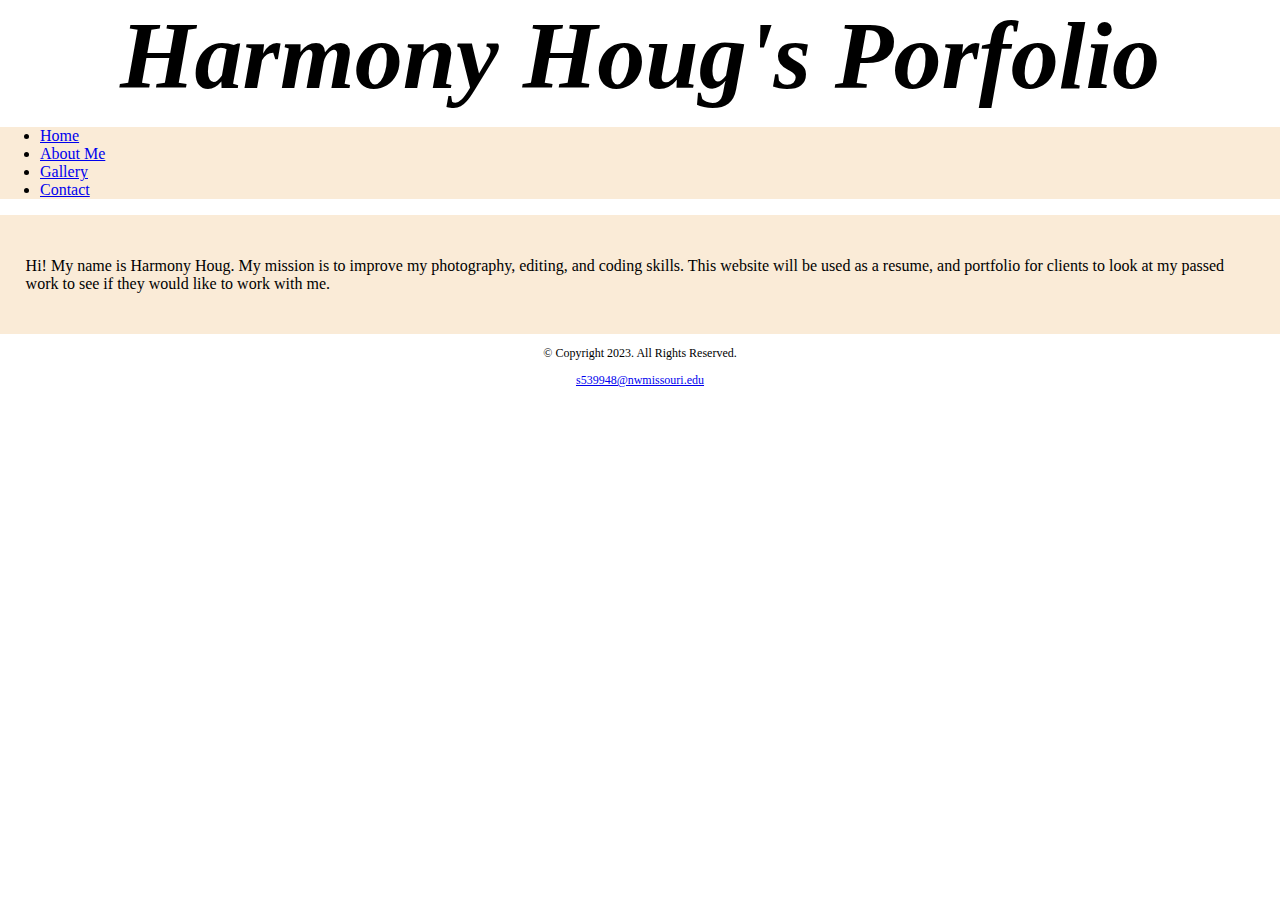
==== index.html @ 9bcc7d57 "Portfolio Milestone 4" ====
<!DOCTYPE html>
    <!-- Student Name: Harmony Houg
         File Name: Portfolio Project:home
         Date: September 13, 2023
    -->

<html lang="en">

<head>
    <title>Harmony Houg's Porfolio</title>
    <meta charset="utf-8">
    <link rel="stylesheet" href="css/style.css">
</head>

<body>
    
    <div id="container">
    
        <!-- Use the header area for the website name of logo -->
        <header>
            <h1>Harmony Houg's Porfolio</h1>
        </header>


        <!-- Use the nav area to add hyperlinks to other pages within the website -->
        <nav>
            <ul>
                <li><a href="index.html">Home</a></li>
                <li><a href="about.html">About Me</a></li>
                <li><a href="gallery.html">Gallery</a></li>
                <li><a href="contact.html">Contact</a></li>
            </ul>
        </nav>


        <!-- Use the main area to add the main content of the webpage -->
        <main>
            <div id="intro">
            
                <p>Hi! My name is Harmony Houg. My mission is to improve my photography, editing, and coding skills. This website will be used as a resume, and portfolio for clients to look at my passed work to see if they would like to work with me.</p>
            
            </div>
        </main>


        <!-- Use the footer area to add webpage footer content -->
        <footer>
            <p>&copy; Copyright 2023. All Rights Reserved.</p>
            <p><a href="mailto:s539948@nwmissouri.edu">s539948@nwmissouri.edu</a></p>
        </footer>
    
    </div>
</body>
</html>
---- css/style.css ----
/*
    Author: Harmony Houg
    Date: 9/19/2023
    File Name: style.css
*/

/* CSS Reset */
body, header, nav, main, footer, img, h1 {
    margin: 0;
    padding: 0;
    border: 0;
}

/* Style rule for images */
img {
    max-width: 100%;
    display: block;
}

/* Style rule for header content */
header {
    text-align: center;
    font-size: 3em;
}

header h1 {
    font-style: italic;
}

/* Style rule for navigation content */
nav {
    background-color: antiquewhite;
}

/* Style rule for main content */
main {
    padding: 2%;
    background-color: antiquewhite;
}

/* Style rule for footer content */
footer {
    color: black;
    text-align: center;
    font-size: 0.75em;
    padding: 0 1em;
}
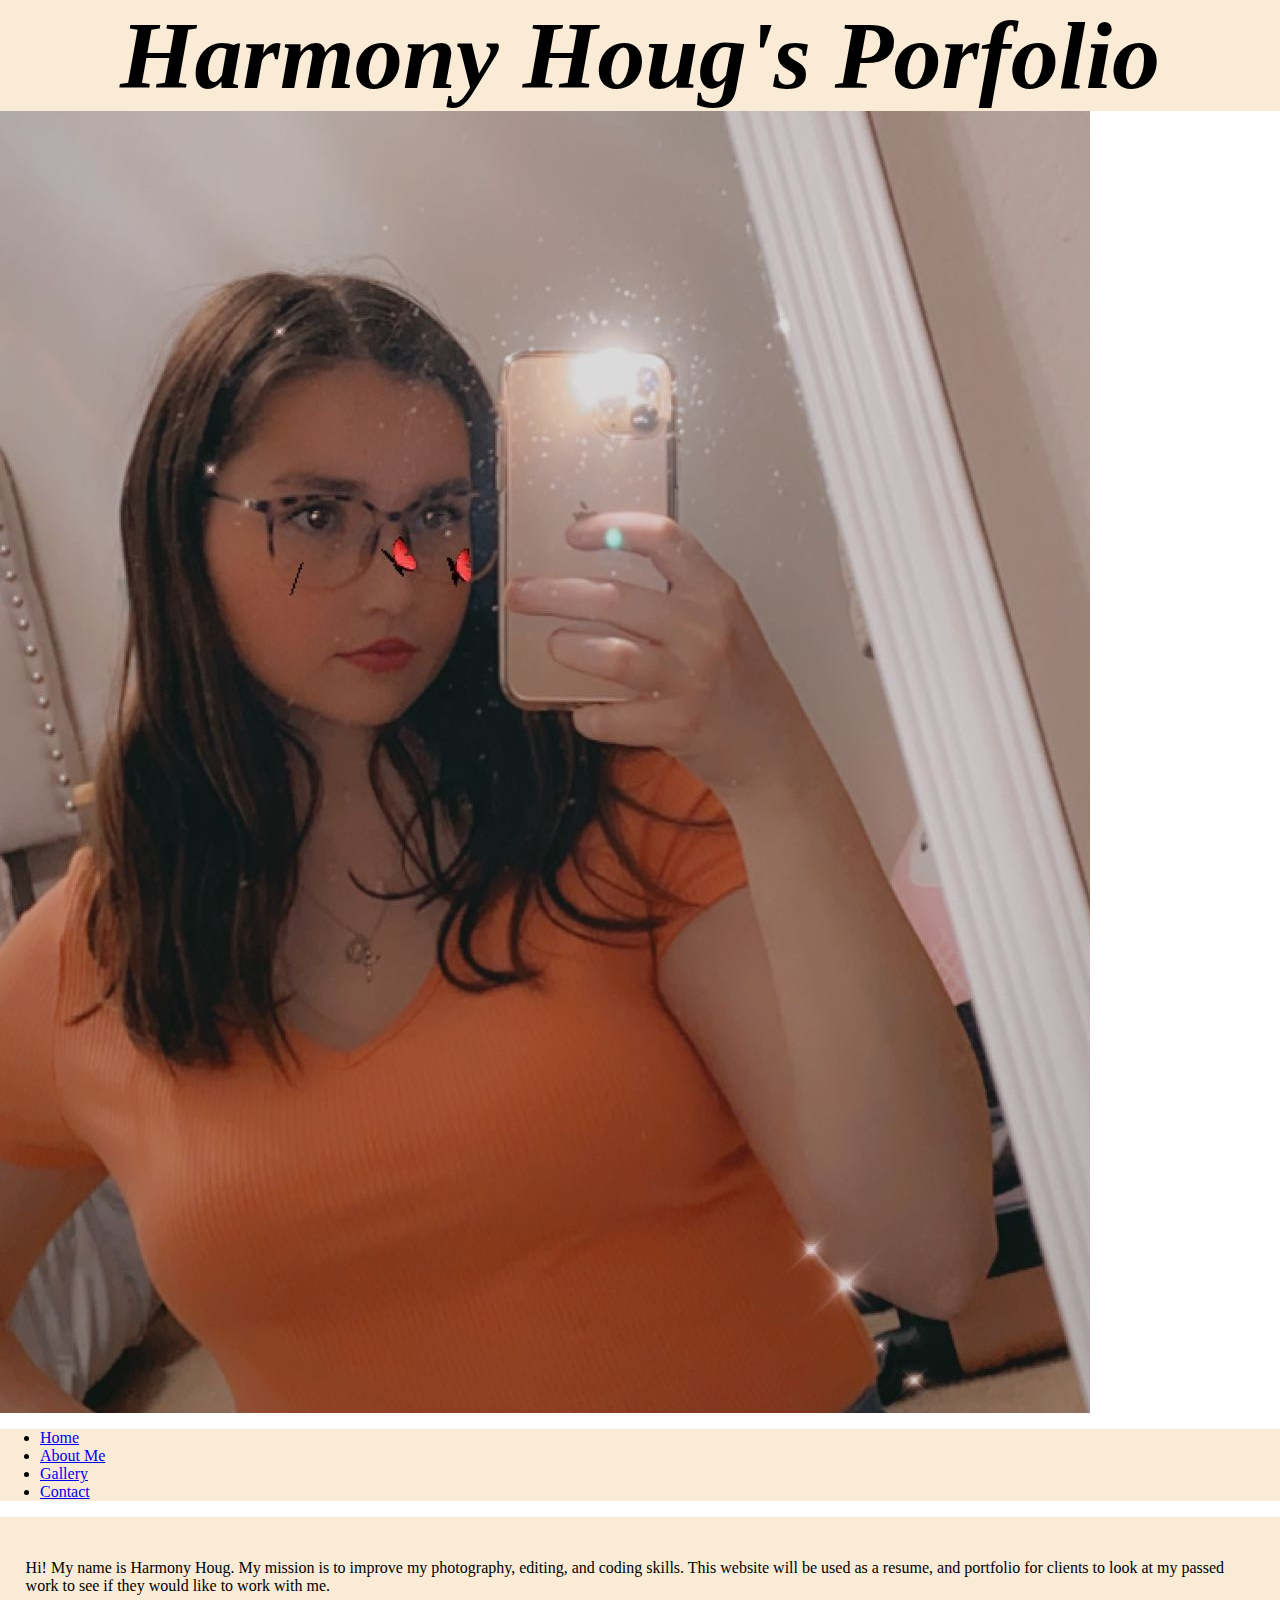
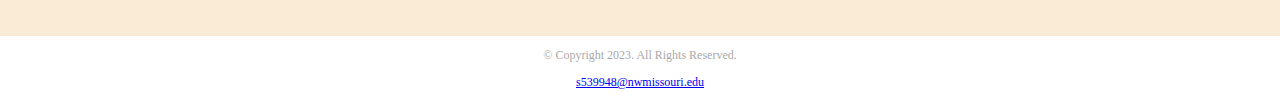
==== commit db838a5d: "Portfolio" ====
--- a/index.html
+++ b/index.html
@@ -19,6 +19,7 @@
         <!-- Use the header area for the website name of logo -->
         <header>
             <h1>Harmony Houg's Porfolio</h1>
+            <img src="images/Harmony.jpg" alt="Photo of Harmony">
         </header>
 
 
@@ -38,7 +39,6 @@
             <div id="intro">
             
                 <p>Hi! My name is Harmony Houg. My mission is to improve my photography, editing, and coding skills. This website will be used as a resume, and portfolio for clients to look at my passed work to see if they would like to work with me.</p>
-            
             </div>
         </main>
 
@@ -48,7 +48,6 @@
             <p>&copy; Copyright 2023. All Rights Reserved.</p>
             <p><a href="mailto:s539948@nwmissouri.edu">s539948@nwmissouri.edu</a></p>
         </footer>
-    
     </div>
 </body>
 </html>--- a/css/style.css
+++ b/css/style.css
@@ -25,6 +25,7 @@
 
 header h1 {
     font-style: italic;
+    background-color: antiquewhite;
 }
 
 /* Style rule for navigation content */
@@ -40,7 +41,7 @@
 
 /* Style rule for footer content */
 footer {
-    color: black;
+    color: darkgray;
     text-align: center;
     font-size: 0.75em;
     padding: 0 1em;
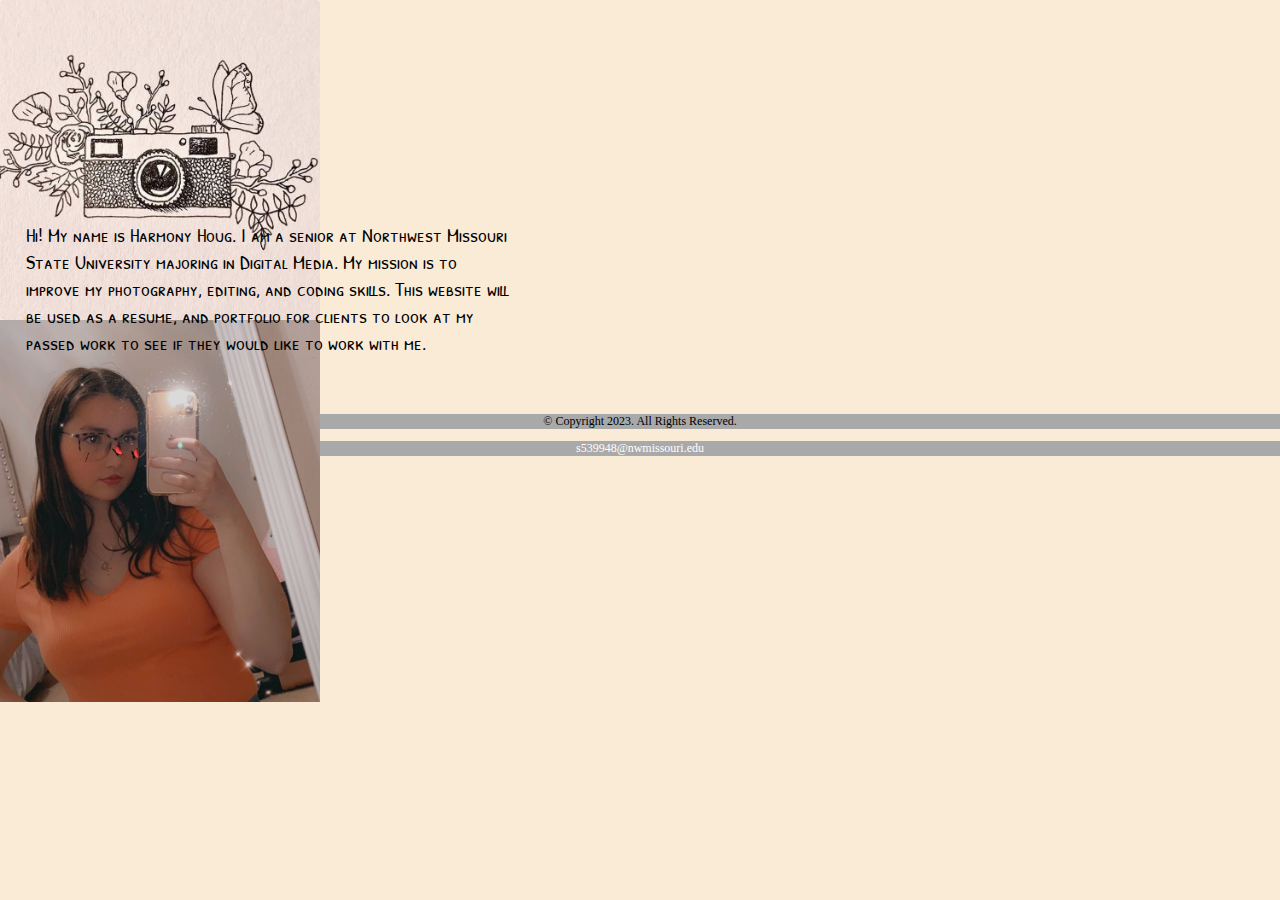
==== commit 3fc93e38: "Portfolio Project" ====
--- a/index.html
+++ b/index.html
@@ -10,6 +10,8 @@
     <title>Harmony Houg's Porfolio</title>
     <meta charset="utf-8">
     <link rel="stylesheet" href="css/style.css">
+    <meta name="viewport" content="width=device-width, initial-scale=1.0"> 
+    <link href="https://fonts.googleapis.com/css2?family=Patrick+Hand+SC&display=swap" rel="stylesheet">
 </head>
 
 <body>
@@ -18,8 +20,8 @@
     
         <!-- Use the header area for the website name of logo -->
         <header>
-            <h1>Harmony Houg's Porfolio</h1>
-            <img src="images/Harmony.jpg" alt="Photo of Harmony">
+            <img src="images/Harmony-Studios-Logo.JPG" alt="Harmonys Logo" class="round">
+            <img src="images/Harmony.jpg" alt="Picture of Harmony">
         </header>
 
 
@@ -36,9 +38,16 @@
 
         <!-- Use the main area to add the main content of the webpage -->
         <main>
-            <div id="intro">
+            <div class="mobile">
             
-                <p>Hi! My name is Harmony Houg. My mission is to improve my photography, editing, and coding skills. This website will be used as a resume, and portfolio for clients to look at my passed work to see if they would like to work with me.</p>
+                <p>Hi! My name is Harmony Houg. I am from the Kansas City, Missouri area. Currently I am majoring in Digital Media with an emphasis in Visual Imaging at Northwest Missouri State University. I plan to graduate December 2024. I am wanting to use this website for my resume and part of my portfolio when looking for employers or clients.</p>
+                
+            </div>
+            
+            <div class="tablet-desktop">
+            
+                <p>Hi! My name is Harmony Houg. I am a senior at Northwest Missouri State University majoring in Digital Media. My mission is to improve my photography, editing, and coding skills. This website will be used as a resume, and portfolio for clients to look at my passed work to see if they would like to work with me.</p>
+                
             </div>
         </main>
 
--- a/css/style.css
+++ b/css/style.css
@@ -5,44 +5,189 @@
 */
 
 /* CSS Reset */
-body, header, nav, main, footer, img, h1 {
+body, header, nav, main, footer, img, ul, h3 {
     margin: 0;
     padding: 0;
     border: 0;
 }
 
-/* Style rule for images */
+/* Style rule for body and images */
+body {
+    background-color: antiquewhite;
+}
+
 img {
     max-width: 100%;
     display: block;
 }
 
+/* Style rules for mobile viewport */
+
 /* Style rule for header content */
 header {
-    text-align: center;
-    font-size: 3em;
+    position: -webkit-sticky;
+    position: sticky;
+    top: 0;
+    background-color: antiquewhite;
+    height: 150px;
 }
 
-header h1 {
-    font-style: italic;
-    background-color: antiquewhite;
+header img {
+    margin: 0 auto;
 }
 
 /* Style rule for navigation content */
 nav {
     background-color: antiquewhite;
+    width: 70%;
+    float: right;
+    margin: 5em 3em 0 0;
+}
+
+nav ul {
+    list-style-type: none;
+    margin: 0;
+    text-align: right;
+}
+
+nav li {
+    display: grid;
+    font-size: 1.5em;
+    font-family: 'Patrick Hand SC', cursive;
+}
+
+nav li a {
+    display: block;
+    color: antiquewhite;
+    text-align: center;
+    padding: 0.5em 1em;
+    text-decoration: none;
+}
+
+/* Show mobile class, hide tablet-desktop class */
+.mobile {
+    display: block;
+}
+
+.tablet-desktop {
+    display: none;
 }
 
 /* Style rule for main content */
 main {
+    clear: left;
     padding: 2%;
     background-color: antiquewhite;
+    font-size: 1.25em;
+    font-family: 'Patrick Hand SC', cursive;
 }
 
 /* Style rule for footer content */
-footer {
-    color: darkgray;
+footer p{
+    background-color: darkgray;
     text-align: center;
     font-size: 0.75em;
     padding: 0 1em;
-}+}
+
+footer p a {
+    color: #fff;
+    text-decoration: none;
+}
+
+.round {
+    border-radius: 5px;
+}
+
+/* Media Query for Tablet Viewport */
+@media screen and (min-width: 630px){
+    
+    /* Tablet Viewport: Show tablet-desktop class, hide mobile class */
+    .tablet-desktop {
+        display: grid;
+    }
+    
+    .mobile {
+        display: none;
+    }
+    
+    /* Tablet Viewport: Style rule for header */
+    header {
+        position: static;
+        padding-bottom: 2%;
+    }
+    
+    /* Tablet Viewport: Style rules for nav area */
+    nav li {
+        display: grid;
+        border: 1px solid antiquewhite;
+    }
+    
+    /* Tablet Viewport: Style rules for main content area */
+    main ul {
+        margin: auto;
+    }
+
+    #services {
+        clear: right;
+    }
+
+    #contact {
+        text-align: center;
+    }
+}
+
+/* Media Query for Desktop Viewport */
+@media screen and (min-width: 769px) {
+    
+    /* Desktop Viewport: Style rule for header */
+    header {
+        width: 25%;
+        float: left;
+    }
+    
+    /* Desktop Viewport: Style rules for nav area */
+    nav {
+        float: right;
+        width: 60%;
+        margin: auto;
+    }
+    
+    nav ul {
+        text-align: center;
+    }
+    
+    nav li {
+        border: none;
+    }
+    
+    nav li a {
+        padding: 0.5em 1em;
+    }
+    
+    nav li a:hover {
+        color: antiquewhite;
+        background-color: darkgray;
+    }
+    
+    /* Desktop Viewport: Style rules for main content */
+    main {
+        clear: left;
+    }
+    
+    main h3 {
+        font-size: 2em;
+    }
+    
+     main ul {
+        margin: auto;
+    }
+
+    #services {
+        clear: right;
+    }
+
+    #contact {
+        text-align: center;
+    }
+}
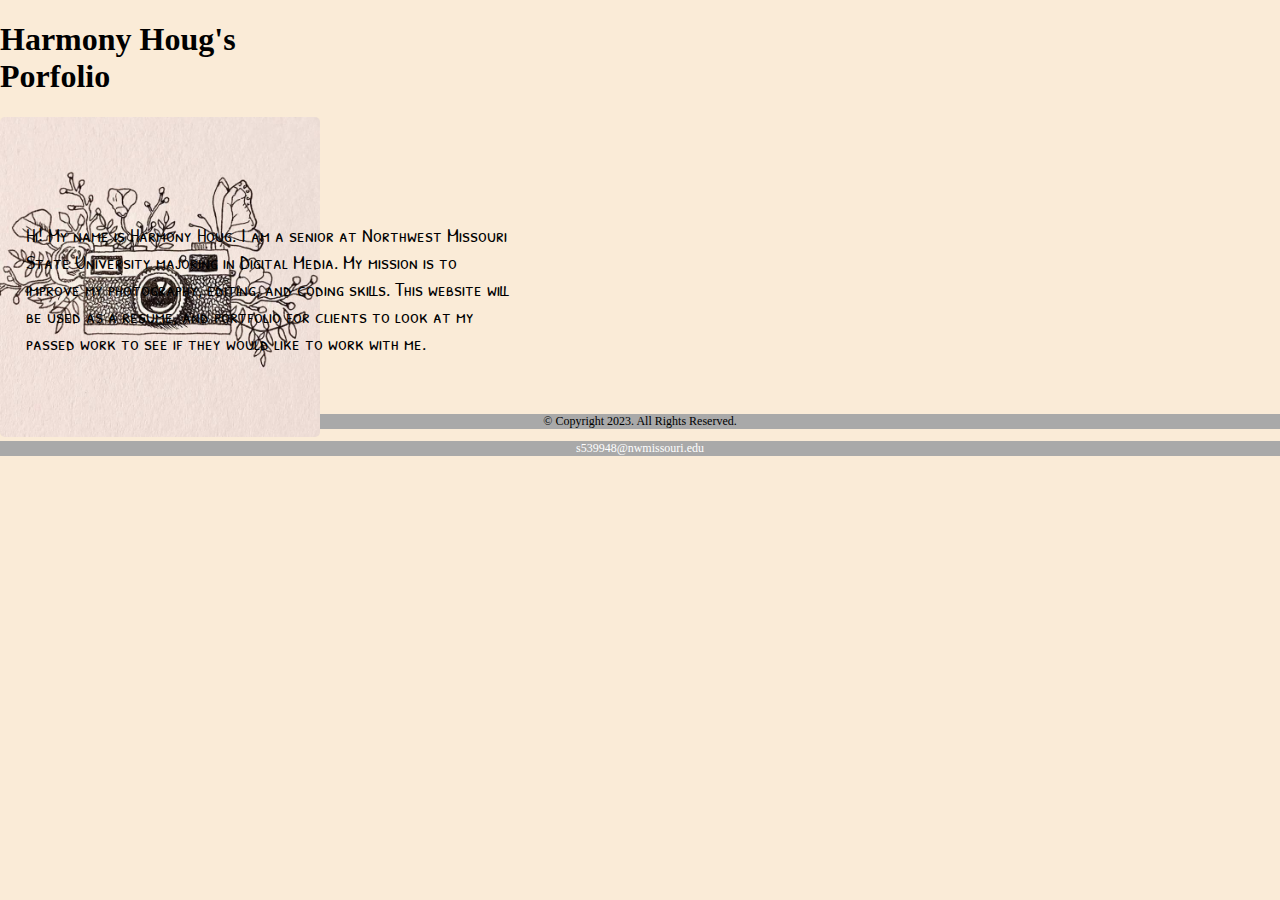
==== commit 81dce94f: "Portfolio" ====
--- a/index.html
+++ b/index.html
@@ -20,8 +20,8 @@
     
         <!-- Use the header area for the website name of logo -->
         <header>
+            <h1>Harmony Houg's Porfolio</h1>
             <img src="images/Harmony-Studios-Logo.JPG" alt="Harmonys Logo" class="round">
-            <img src="images/Harmony.jpg" alt="Picture of Harmony">
         </header>
 
 
--- a/css/style.css
+++ b/css/style.css
@@ -5,7 +5,7 @@
 */
 
 /* CSS Reset */
-body, header, nav, main, footer, img, ul, h3 {
+body, header, nav, main, footer, img, ul, h3, div {
     margin: 0;
     padding: 0;
     border: 0;
@@ -23,81 +23,81 @@
 
 /* Style rules for mobile viewport */
 
-/* Style rule for header content */
-header {
-    position: -webkit-sticky;
-    position: sticky;
-    top: 0;
-    background-color: antiquewhite;
-    height: 150px;
-}
+    /* Style rule for header content */
+    header {
+        position: -webkit-sticky;
+        position: sticky;
+        top: 0;
+        background-color: antiquewhite;
+        height: 150px;
+    }
 
-header img {
-    margin: 0 auto;
-}
+    header img {
+        margin: 0 auto;
+    }
 
-/* Style rule for navigation content */
-nav {
-    background-color: antiquewhite;
-    width: 70%;
-    float: right;
-    margin: 5em 3em 0 0;
-}
+    /* Style rule for navigation content */
+    nav {
+        background-color: antiquewhite;
+        width: 70%;
+        float: right;
+        margin: 5em 3em 0 0;
+    }
 
-nav ul {
-    list-style-type: none;
-    margin: 0;
-    text-align: right;
-}
+    nav ul {
+        list-style-type: none;
+        margin: 0;
+        text-align: right;
+    }
 
-nav li {
-    display: grid;
-    font-size: 1.5em;
-    font-family: 'Patrick Hand SC', cursive;
-}
+    nav li {
+        display: grid;
+        font-size: 1.5em;
+        font-family: 'Patrick Hand SC', cursive;
+    }
 
-nav li a {
-    display: block;
-    color: antiquewhite;
-    text-align: center;
-    padding: 0.5em 1em;
-    text-decoration: none;
-}
+    nav li a {
+        display: block;
+        color: antiquewhite;
+        text-align: center;
+        padding: 0.5em 1em;
+        text-decoration: none;
+    }
 
-/* Show mobile class, hide tablet-desktop class */
-.mobile {
-    display: block;
-}
+    /* Show mobile class, hide tablet-desktop class */
+    .mobile {
+        display: block;
+    }
 
-.tablet-desktop {
-    display: none;
-}
+    .tablet-desktop {
+        display: none;
+    }
 
-/* Style rule for main content */
-main {
-    clear: left;
-    padding: 2%;
-    background-color: antiquewhite;
-    font-size: 1.25em;
-    font-family: 'Patrick Hand SC', cursive;
-}
+    /* Style rule for main content */
+    main {
+        clear: left;
+        padding: 2%;
+        background-color: antiquewhite;
+        font-size: 1.25em;
+        font-family: 'Patrick Hand SC', cursive;
+    }
 
-/* Style rule for footer content */
-footer p{
-    background-color: darkgray;
-    text-align: center;
-    font-size: 0.75em;
-    padding: 0 1em;
-}
+    /* Style rule for footer content */
+    footer p{
+        background-color: darkgray;
+        text-align: center;
+        font-size: 0.75em;
+        padding: 0 1em;
+    }
 
-footer p a {
-    color: #fff;
-    text-decoration: none;
-}
+    footer p a {
+        color: #fff;
+        text-decoration: none;
+    }
 
-.round {
-    border-radius: 5px;
-}
+    .round {
+        border-radius: 5px;
+    }
 
 /* Media Query for Tablet Viewport */
 @media screen and (min-width: 630px){
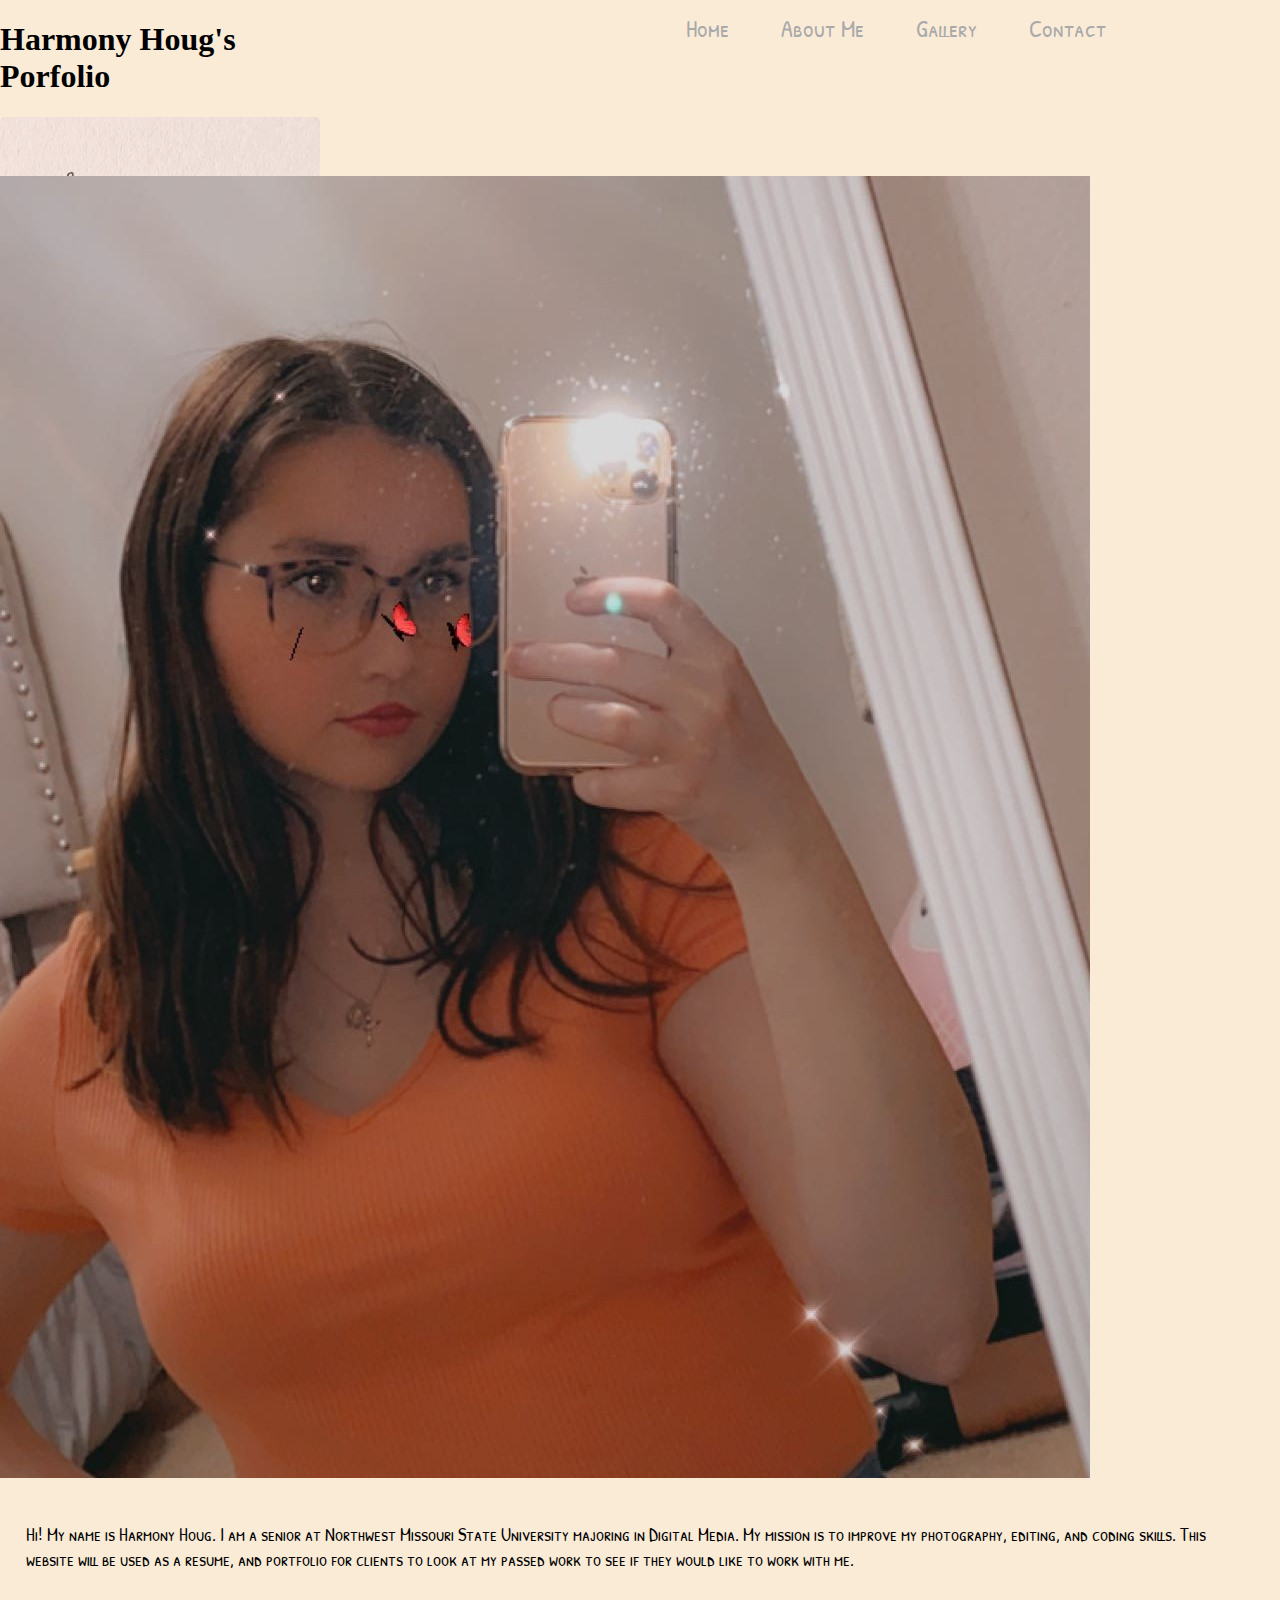
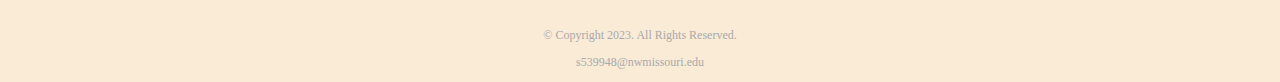
==== commit 05ccde1f: "Portfolio" ====
--- a/index.html
+++ b/index.html
@@ -34,6 +34,11 @@
                 <li><a href="contact.html">Contact</a></li>
             </ul>
         </nav>
+        
+        <!-- Artist Image -->
+        <div id="Harmony">
+            <img src="images/Harmony.jpg" alt="Picture of Harmony">
+        </div>
 
 
         <!-- Use the main area to add the main content of the webpage -->
--- a/css/style.css
+++ b/css/style.css
@@ -38,7 +38,7 @@
 
     /* Style rule for navigation content */
     nav {
-        background-color: antiquewhite;
+        color: darkgray;
         width: 70%;
         float: right;
         margin: 5em 3em 0 0;
@@ -51,14 +51,15 @@
     }
 
     nav li {
-        display: grid;
+        display: block;
         font-size: 1.5em;
         font-family: 'Patrick Hand SC', cursive;
+        color: darkgray;
     }
 
     nav li a {
         display: block;
-        color: antiquewhite;
+        color: darkgray;
         text-align: center;
         padding: 0.5em 1em;
         text-decoration: none;
@@ -75,23 +76,22 @@
 
     /* Style rule for main content */
     main {
-        clear: left;
+        background-color: antiquewhite;
         padding: 2%;
-        background-color: antiquewhite;
-        font-size: 1.25em;
+        font-size: 1.15em;
         font-family: 'Patrick Hand SC', cursive;
     }
 
     /* Style rule for footer content */
-    footer p{
-        background-color: darkgray;
+    footer p {
+        background-color: antiquewhite;
         text-align: center;
         font-size: 0.75em;
-        padding: 0 1em;
+        color: darkgray;
     }
 
     footer p a {
-        color: #fff;
+        color: darkgray;
         text-decoration: none;
     }
 
@@ -104,7 +104,7 @@
     
     /* Tablet Viewport: Show tablet-desktop class, hide mobile class */
     .tablet-desktop {
-        display: grid;
+        display: inline-block;
     }
     
     .mobile {
@@ -119,17 +119,26 @@
     
     /* Tablet Viewport: Style rules for nav area */
     nav li {
-        display: grid;
+        display: inline-block;
         border: 1px solid antiquewhite;
     }
     
     /* Tablet Viewport: Style rules for main content area */
     main ul {
-        margin: auto;
-    }
-
-    #services {
-        clear: right;
+        margin: 0 0 4% 10%;
+    }
+    
+    /* Tablet Viewport: Style rules for footer content */
+    footer p {
+        background-color: antiquewhite;
+        text-align: center;
+        font-size: 0.75em;
+        color: darkgray;
+    }
+
+    footer p a {
+        color: darkgray;
+        text-decoration: none;
     }
 
     #contact {
@@ -166,13 +175,14 @@
     }
     
     nav li a:hover {
-        color: antiquewhite;
-        background-color: darkgray;
+        color: darkgray;
+        background-color: #fff;
     }
     
     /* Desktop Viewport: Style rules for main content */
     main {
         clear: left;
+        padding: 2%;
     }
     
     main h3 {
@@ -180,11 +190,20 @@
     }
     
      main ul {
-        margin: auto;
-    }
-
-    #services {
-        clear: right;
+        margin: 0 0 4% 10%;
+    }
+    
+    /* Desktop Viewport: Style rules for footer content */
+    footer p {
+        background-color: antiquewhite;
+        text-align: center;
+        font-size: 0.75em;
+        color: darkgray;
+    }
+
+    footer p a {
+        color: darkgray;
+        text-decoration: none;
     }
 
     #contact {
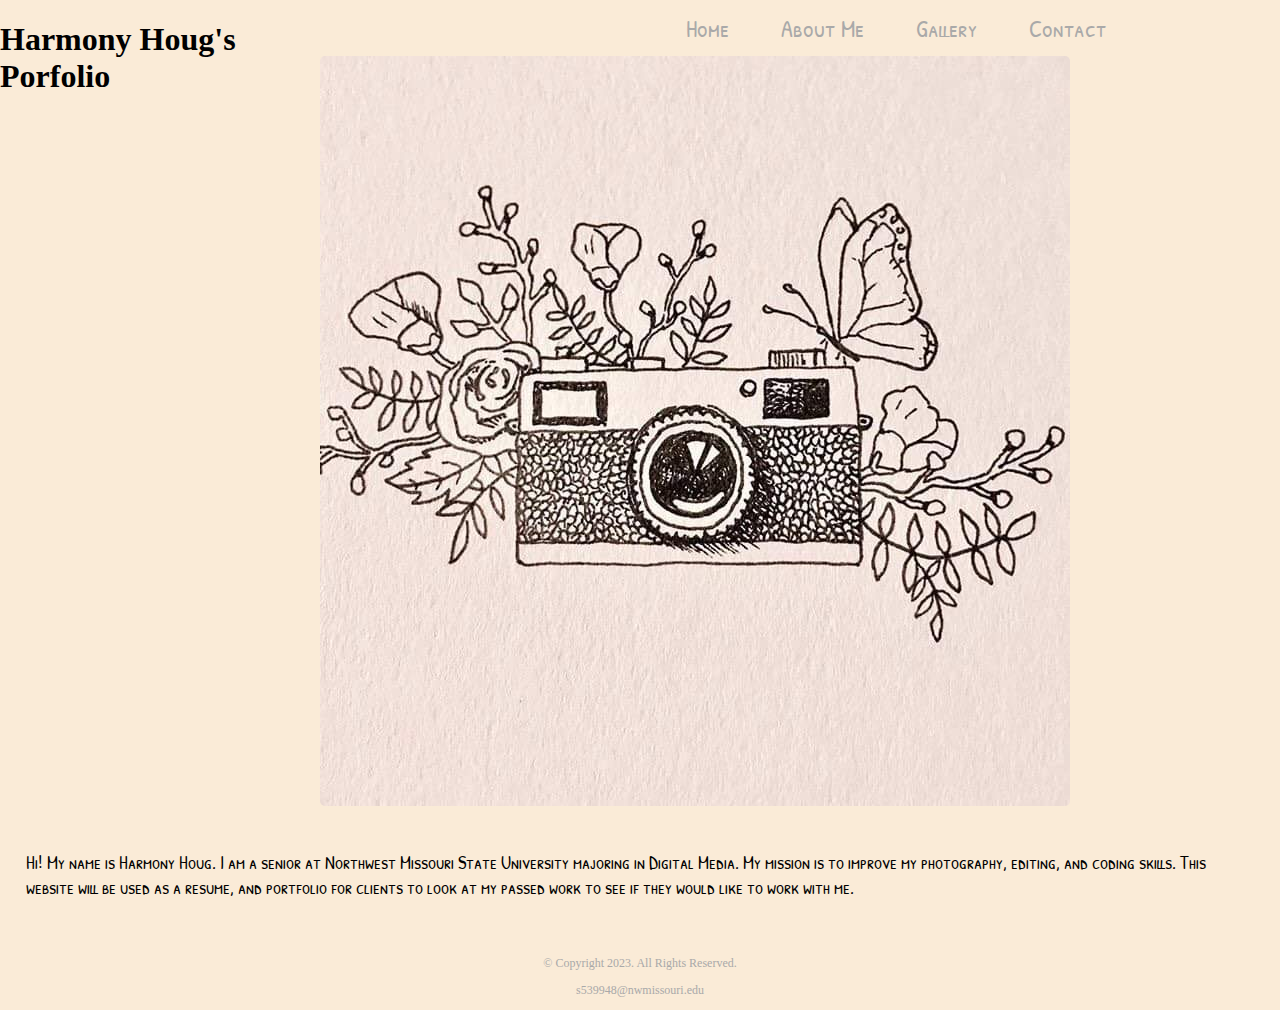
==== commit a254cd93: "Portfolio" ====
--- a/index.html
+++ b/index.html
@@ -21,7 +21,6 @@
         <!-- Use the header area for the website name of logo -->
         <header>
             <h1>Harmony Houg's Porfolio</h1>
-            <img src="images/Harmony-Studios-Logo.JPG" alt="Harmonys Logo" class="round">
         </header>
 
 
@@ -37,7 +36,7 @@
         
         <!-- Artist Image -->
         <div id="Harmony">
-            <img src="images/Harmony.jpg" alt="Picture of Harmony">
+            <img src="images/Harmony-Studios-Logo.JPG" alt="Harmonys Logo" class="round">
         </div>
 
 
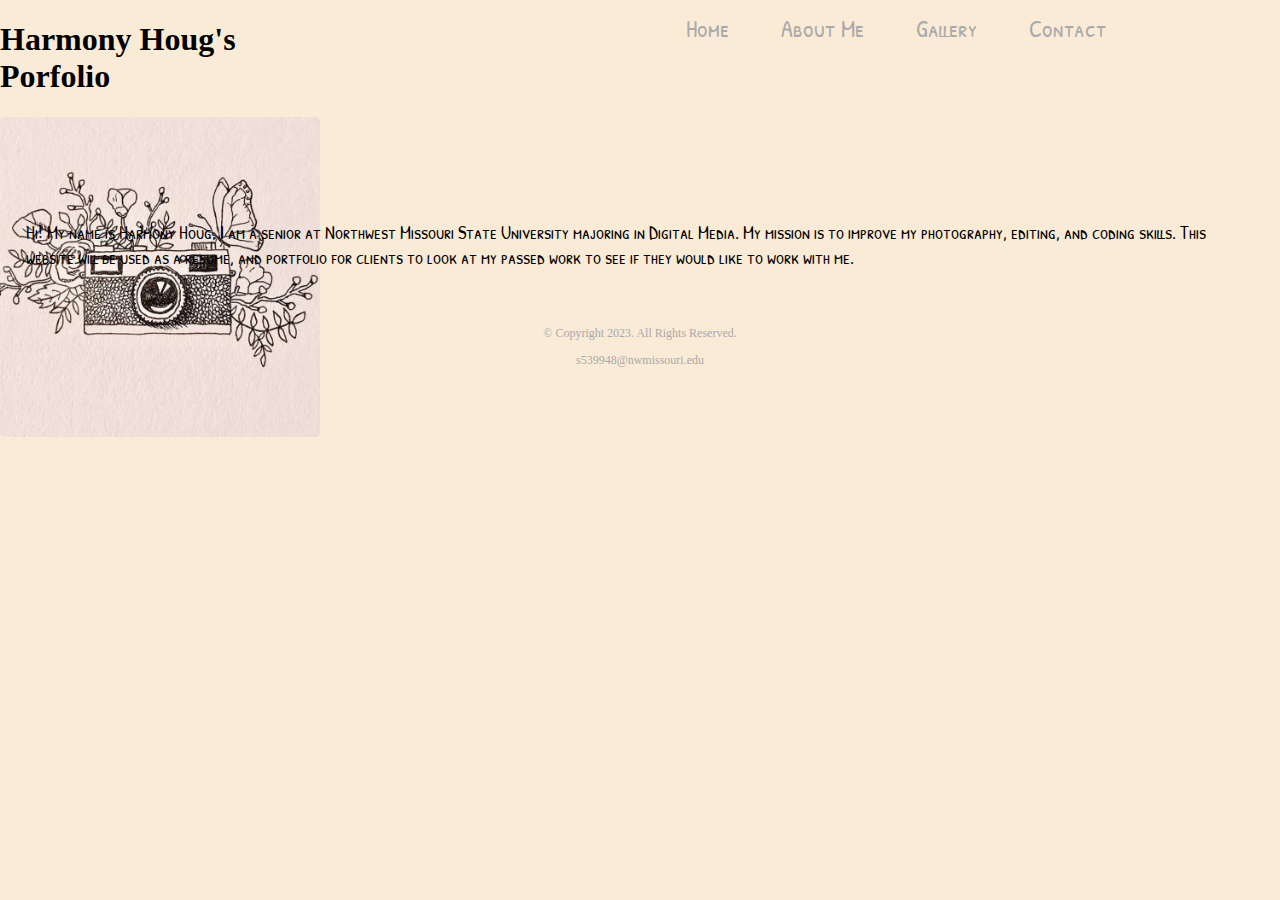
==== commit b87257c9: "Portfolio" ====
--- a/index.html
+++ b/index.html
@@ -21,6 +21,7 @@
         <!-- Use the header area for the website name of logo -->
         <header>
             <h1>Harmony Houg's Porfolio</h1>
+            <img src="images/Harmony-Studios-Logo.JPG" alt="Harmonys Logo" class="round">
         </header>
 
 
@@ -36,7 +37,6 @@
         
         <!-- Artist Image -->
         <div id="Harmony">
-            <img src="images/Harmony-Studios-Logo.JPG" alt="Harmonys Logo" class="round">
         </div>
 
 
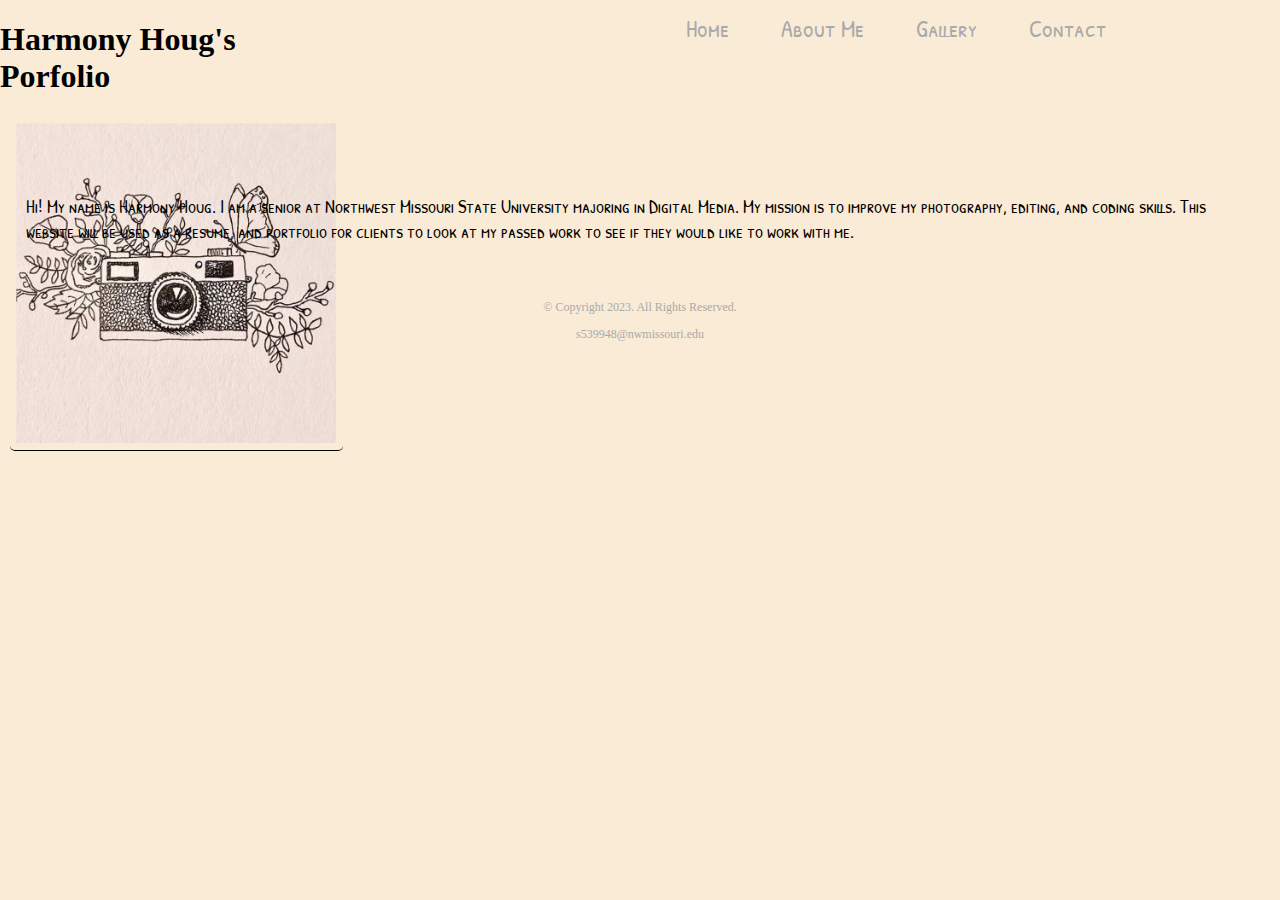
==== commit 659a2ac9: "Portfolio" ====
--- a/index.html
+++ b/index.html
@@ -34,11 +34,6 @@
                 <li><a href="contact.html">Contact</a></li>
             </ul>
         </nav>
-        
-        <!-- Artist Image -->
-        <div id="Harmony">
-        </div>
-
 
         <!-- Use the main area to add the main content of the webpage -->
         <main>
--- a/css/style.css
+++ b/css/style.css
@@ -27,13 +27,14 @@
     header {
         position: -webkit-sticky;
         position: sticky;
-        top: 0;
         background-color: antiquewhite;
         height: 150px;
     }
 
     header img {
-        margin: 0 auto;
+        margin: 10px;
+        padding: 2%;
+        border-bottom: 1px solid;
     }
 
     /* Style rule for navigation content */
@@ -77,6 +78,7 @@
     /* Style rule for main content */
     main {
         background-color: antiquewhite;
+        clear: right;
         padding: 2%;
         font-size: 1.15em;
         font-family: 'Patrick Hand SC', cursive;
@@ -126,6 +128,7 @@
     /* Tablet Viewport: Style rules for main content area */
     main ul {
         margin: 0 0 4% 10%;
+        clear: right;
     }
     
     /* Tablet Viewport: Style rules for footer content */
@@ -181,7 +184,7 @@
     
     /* Desktop Viewport: Style rules for main content */
     main {
-        clear: left;
+        clear: right;
         padding: 2%;
     }
     
